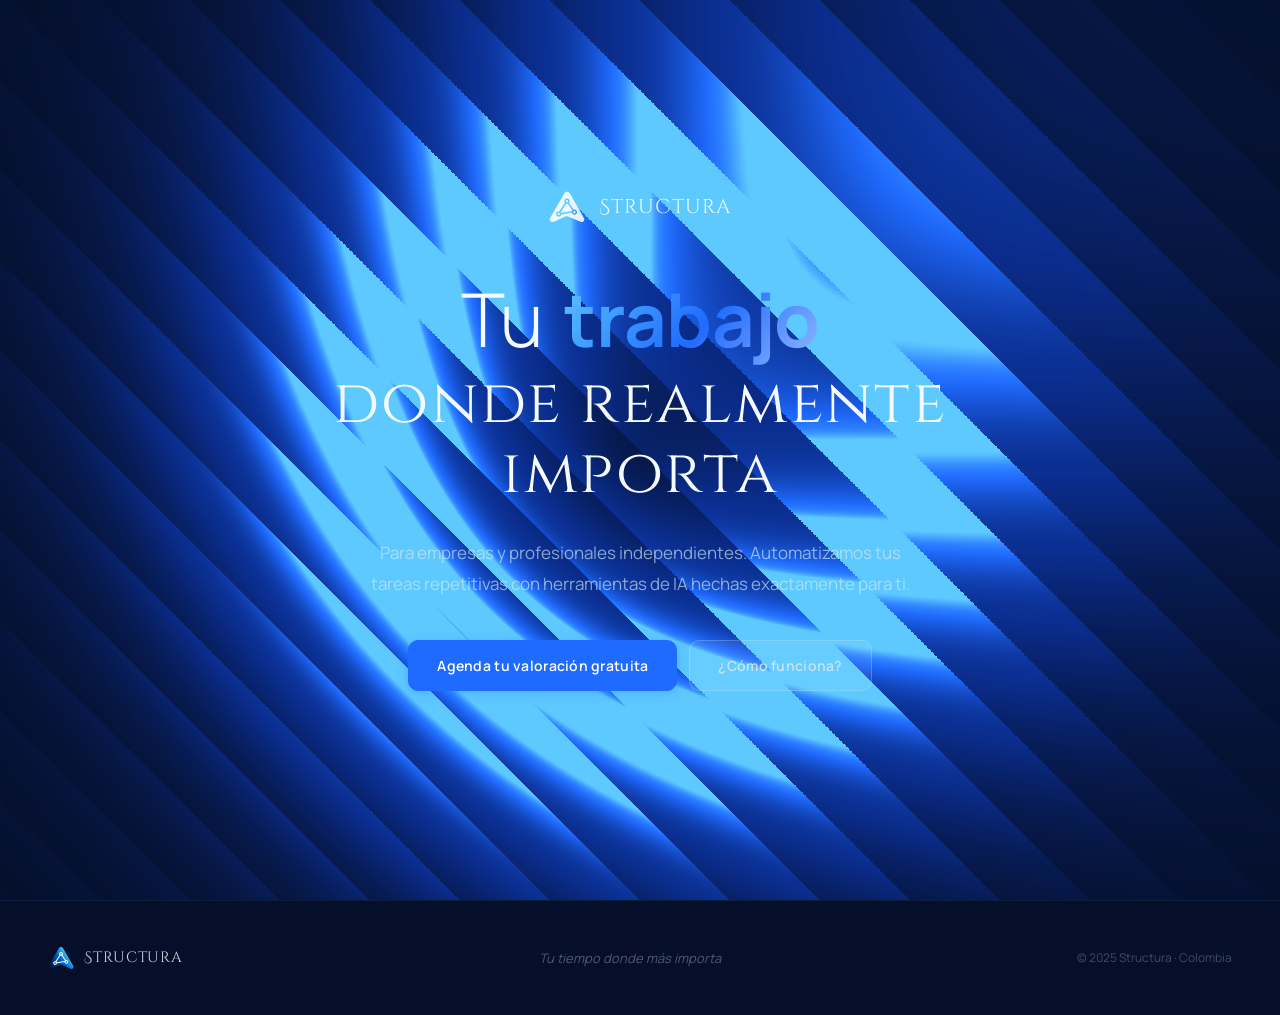
==== index.html @ cc6a75de "Fix Cinzel h1 layout — hybrid typography for hero Cycling words (Tu/tiempo) stay in Manrope 300/700 " ====
<!DOCTYPE html>
<html lang="es">
<head>
  <meta charset="UTF-8" />
  <meta name="viewport" content="width=device-width, initial-scale=1.0" />
  <title>Structura — Tu tiempo donde más importa</title>
  <meta name="description" content="Automatizamos las tareas repetitivas de tu empresa o trabajo profesional. Sin conocimientos técnicos." />

  <style>
    .skip-link { position:absolute; left:-9999px; top:4px; z-index:9999; padding:8px 16px; background:#1F6BFF; color:#fff; font-size:13px; border-radius:4px; text-decoration:none; }
    .skip-link:focus { left:4px; }
  </style>

  <!-- Calendly -->
  <link href="https://assets.calendly.com/assets/external/widget.css" rel="stylesheet"/>

  <!-- Fonts: Cinzel Decorative + Cinzel (display) + Manrope (body) -->
  <link rel="preconnect" href="https://fonts.googleapis.com"/>
  <link rel="preconnect" href="https://fonts.gstatic.com" crossorigin/>
  <link href="https://fonts.googleapis.com/css2?family=Cinzel+Decorative:wght@400;700&family=Cinzel:wght@400;500;600&family=Manrope:wght@300;400;500;600;700&display=swap" rel="stylesheet"/>

  <style>
    /* ─────────────────────────────────────────────
       DESIGN TOKENS — Light
    ───────────────────────────────────────────── */
    :root {
      --white:      #F5FAFF;
      --ice:        #CFE9F7;
      --neon:       #5EC9FF;
      --electric:   #1F6BFF;
      --deep:       #0A2C8C;
      --night:      #050F2A;

      --bg:         #F5FAFF;
      --surface:    #ffffff;
      --border:     rgba(10,44,140,0.08);
      --border-md:  rgba(10,44,140,0.12);
      --txt:        #050F2A;
      --txt-2:      rgba(5,15,42,0.6);
      --txt-3:      rgba(5,15,42,0.42);

      --disp:     'Cinzel', Georgia, serif;
      --disp-orn: 'Cinzel Decorative', Georgia, serif;
      --body:       'Manrope', system-ui, sans-serif;

      --shadow-xs:  0 1px 3px rgba(10,44,140,0.05), 0 1px 2px rgba(10,44,140,0.04);
      --shadow-sm:  0 2px 8px rgba(10,44,140,0.07), 0 1px 3px rgba(10,44,140,0.05);
      --shadow-md:  0 4px 20px rgba(10,44,140,0.09), 0 2px 6px rgba(10,44,140,0.06);
      --shadow-lg:  0 8px 40px rgba(10,44,140,0.12), 0 4px 12px rgba(10,44,140,0.07);

      --ease-out:   cubic-bezier(0.22, 0.61, 0.36, 1);
      --ease-spring:cubic-bezier(0.34, 1.56, 0.64, 1);
    }

    *, *::before, *::after { box-sizing:border-box; margin:0; padding:0; }
    html { scroll-behavior:smooth; }

    body {
      font-family: var(--body);
      font-size: 16px;
      font-weight: 400;
      line-height: 1.7;
      color: var(--txt);
      background: var(--bg);
      -webkit-font-smoothing: antialiased;
      overflow-x: hidden;
    }

    /* ─────────────────────────────────────────────
       NAV
    ───────────────────────────────────────────── */
    nav {
      position:sticky; top:0; z-index:100;
      background: rgba(245,250,255,0.88);
      backdrop-filter:blur(20px);
      -webkit-backdrop-filter:blur(20px);
      border-bottom:1px solid var(--border);
      transition: box-shadow 280ms var(--ease-out);
    }
    nav.scrolled {
      box-shadow: 0 1px 24px rgba(10,44,140,0.1);
    }
    .nav-inner {
      max-width:1200px; margin:0 auto; padding:0 48px;
      height:68px; display:flex; align-items:center; justify-content:space-between;
    }
    .nav-brand { display:flex; align-items:center; gap:11px; text-decoration:none; }
    .nav-brand svg { width:38px; height:38px; flex-shrink:0; }
    .nav-wordmark {
      font-family:var(--disp-orn); font-size:16px;
      color:var(--night); letter-spacing:0.06em;
    }
    .nav-cta {
      position:relative; overflow:hidden;
      padding:9px 22px;
      background:var(--electric);
      color:#fff;
      font-family:var(--body); font-size:13px; font-weight:600; letter-spacing:0.02em;
      text-decoration:none; border-radius:8px;
      box-shadow: 0 2px 12px rgba(31,107,255,0.28);
      transition:background 180ms ease, transform 140ms ease, box-shadow 200ms ease;
      cursor:pointer; border:none;
    }
    .nav-cta::after {
      content:'';
      position:absolute; inset:0;
      background:linear-gradient(105deg, transparent 40%, rgba(255,255,255,0.22) 50%, transparent 60%);
      transform:translateX(-100%);
      transition:transform 480ms ease;
    }
    .nav-cta:hover::after { transform:translateX(120%); }
    .nav-cta:hover  { background:#1557e0; transform:translateY(-1px); box-shadow:0 4px 20px rgba(31,107,255,0.38); }
    .nav-cta:active { transform:scale(0.97); }
    .nav-cta:focus-visible { outline:2px solid var(--electric); outline-offset:3px; }

    /* ─────────────────────────────────────────────
       HERO
    ───────────────────────────────────────────── */
    .hero {
      position:relative; overflow:hidden;
      min-height:100dvh;
      display:flex; align-items:center;
      padding:60px 48px 80px;
      background:var(--bg);
      z-index:0;
    }

    /* dot grid */
    .hero-dots {
      position:absolute; inset:0;
      background-image: radial-gradient(rgba(10,44,140,0.13) 1px, transparent 1px);
      background-size:40px 40px;
      mask-image:radial-gradient(ellipse 90% 80% at 50% 0%, #000 40%, transparent 100%);
      pointer-events:none;
    }

    /* soft blue glow orbs */
    .hero-orb-1 {
      position:absolute; top:-20%; left:38%; transform:translateX(-50%);
      width:900px; height:700px;
      background:radial-gradient(ellipse, rgba(94,201,255,0.18) 0%, rgba(31,107,255,0.06) 40%, transparent 70%);
      pointer-events:none;
    }
    .hero-orb-2 {
      position:absolute; top:20%; right:-10%;
      width:600px; height:600px;
      background:radial-gradient(ellipse, rgba(207,233,247,0.6) 0%, transparent 65%);
      pointer-events:none;
    }

    .hero-inner {
      position:relative; z-index:2;
      max-width:860px; margin:0 auto; width:100%;
      display:flex; flex-direction:column; align-items:center; text-align:center;
      gap: 0;
    }
    .hero-text { max-width:700px; text-align:center; }

    /* badge */
    .hero-badge {
      display:inline-flex; align-items:center; gap:9px;
      padding:6px 16px 6px 8px;
      background:rgba(31,107,255,0.06);
      border:1px solid rgba(31,107,255,0.18);
      border-radius:100px;
      font-size:10px; font-weight:700; letter-spacing:.16em; text-transform:uppercase;
      color:var(--electric); margin-bottom:28px;
      animation:fadeUp .45s .05s var(--ease-out) both;
    }
    .badge-dot {
      width:7px; height:7px; border-radius:50%;
      background:var(--electric);
      box-shadow:0 0 0 0 rgba(31,107,255,0.4);
      animation:pulse 2.4s ease-in-out infinite;
    }
    @keyframes pulse {
      0%   { box-shadow:0 0 0 0 rgba(31,107,255,0.45); }
      70%  { box-shadow:0 0 0 8px rgba(31,107,255,0); }
      100% { box-shadow:0 0 0 0 rgba(31,107,255,0); }
    }

    .hero h1 {
      font-family:var(--body);
      font-size:clamp(44px, 5.8vw, 80px);
      font-weight:300; line-height:1.1; letter-spacing:-0.01em;
      color:var(--night); margin-bottom:28px; text-wrap:balance;
      animation:fadeUp .55s .12s var(--ease-out) both;
    }
    .hero h1 em {
      font-style:normal;
      background:linear-gradient(130deg, var(--electric) 0%, var(--deep) 55%, var(--neon) 100%);
      -webkit-background-clip:text; -webkit-text-fill-color:transparent; background-clip:text;
    }

    .hero-sub {
      font-size:clamp(15px, 1.5vw, 17px); font-weight:400;
      color:var(--txt-2); max-width:540px; line-height:1.85; margin:0 auto 40px;
      animation:fadeUp .55s .22s var(--ease-out) both;
    }
    .hero-actions {
      display:flex; gap:12px; flex-wrap:wrap; justify-content:center;
      animation:fadeUp .55s .32s var(--ease-out) both;
    }


    /* hero visual */
    .hero-visual {
      display:flex; align-items:center; justify-content:center; position:relative;
      animation:fadeIn .8s .2s var(--ease-out) both;
    }
    .hero-logo-wrap { position:relative; width:340px; height:340px; }
    .hero-logo-halo {
      position:absolute; inset:-30px;
      background:radial-gradient(ellipse at center, rgba(94,201,255,0.18) 0%, rgba(31,107,255,0.06) 40%, transparent 68%);
      border-radius:50%;
      animation:haloBreath 5s ease-in-out infinite;
    }
    @keyframes haloBreath {
      0%,100% { transform:scale(1); opacity:1; }
      50%     { transform:scale(1.06); opacity:.75; }
    }
    .hero-logo-large {
      width:100%; height:100%;
      filter:drop-shadow(0 8px 32px rgba(31,107,255,0.18));
      will-change:transform;
    }

    /* floating stat cards */
    .hero-stat {
      position:absolute;
      background:var(--surface);
      border:1px solid var(--border-md);
      border-radius:14px; padding:14px 20px; white-space:nowrap;
      box-shadow:var(--shadow-md);
    }
    .hero-stat-1 { top:6%;  left:-32px;  animation:floatA 4.2s ease-in-out infinite; }
    .hero-stat-2 { bottom:10%; right:-20px; animation:floatB 5.1s ease-in-out infinite; }
    .stat-label {
      font-size:10px; font-weight:700; color:var(--electric);
      letter-spacing:.1em; text-transform:uppercase; margin-bottom:2px;
    }
    .stat-val { font-family:var(--disp); font-size:24px; color:var(--night); }

    @keyframes floatA { 0%,100%{transform:translateY(0)} 50%{transform:translateY(-10px)} }
    @keyframes floatB { 0%,100%{transform:translateY(0)} 50%{transform:translateY(8px)} }

    /* ── GLOBAL KEYFRAMES ── */
    @keyframes fadeUp  { from{opacity:0;transform:translateY(24px)} to{opacity:1;transform:translateY(0)} }
    @keyframes fadeIn  { from{opacity:0} to{opacity:1} }

    /* ─────────────────────────────────────────────
       SCROLL REVEAL — driven by IntersectionObserver
    ───────────────────────────────────────────── */
    .reveal {
      opacity:0; transform:translateY(36px);
      transition:opacity 640ms var(--ease-out), transform 640ms var(--ease-out);
    }
    .reveal.visible {
      opacity:1; transform:translateY(0);
    }

    /* stagger helpers */
    .reveal[data-delay="1"] { transition-delay:100ms; }
    .reveal[data-delay="2"] { transition-delay:200ms; }
    .reveal[data-delay="3"] { transition-delay:300ms; }
    .reveal[data-delay="4"] { transition-delay:400ms; }

    /* ─────────────────────────────────────────────
       BUTTONS
    ───────────────────────────────────────────── */
    .btn {
      display:inline-block;
      position:relative; overflow:hidden;
      font-family:var(--body); font-size:14px; font-weight:600; letter-spacing:.02em;
      text-decoration:none; border-radius:10px; padding:13px 28px;
      border:1.5px solid transparent;
      transition:all 180ms ease; cursor:pointer;
    }
    /* shimmer sweep */
    .btn::after {
      content:'';
      position:absolute; inset:0;
      background:linear-gradient(105deg, transparent 40%, rgba(255,255,255,0.25) 50%, transparent 60%);
      transform:translateX(-100%);
      transition:transform 480ms ease;
    }
    .btn:hover::after { transform:translateX(120%); }

    .btn-electric {
      background:var(--electric); color:#fff; border-color:var(--electric);
      box-shadow: 0 2px 12px rgba(31,107,255,0.28);
    }
    .btn-electric:hover  { background:#1557e0; border-color:#1557e0; transform:translateY(-2px); box-shadow:0 6px 24px rgba(31,107,255,0.38); }
    .btn-electric:active { transform:scale(0.97); }

    .btn-ghost {
      background:transparent; color:var(--electric);
      border-color:rgba(31,107,255,0.24);
    }
    .btn-ghost::after { background:linear-gradient(105deg, transparent 40%, rgba(31,107,255,0.06) 50%, transparent 60%); }
    .btn-ghost:hover  { background:rgba(31,107,255,0.05); border-color:rgba(31,107,255,0.4); transform:translateY(-2px); }
    .btn-ghost:active { transform:scale(0.97); }

    .btn-white {
      background:#fff; color:var(--deep); border-color:rgba(255,255,255,0.8); font-weight:700;
      box-shadow:0 4px 20px rgba(5,15,42,0.22);
    }
    .btn-white::after { background:linear-gradient(105deg, transparent 40%, rgba(255,255,255,0.45) 50%, transparent 60%); }
    .btn-white:hover  { transform:translateY(-2px); box-shadow:0 8px 32px rgba(5,15,42,0.28); }
    .btn-white:active { transform:scale(0.97); }

    .btn:focus-visible { outline:2px solid var(--electric); outline-offset:3px; }

    /* ─────────────────────────────────────────────
       SECTION SHELL
    ───────────────────────────────────────────── */
    .section { padding:100px 48px; background: var(--night); }
    .wrap { max-width:1200px; margin:0 auto; }

    .label {
      display:inline-flex; align-items:center; gap:8px;
      font-size:10px; font-weight:700; letter-spacing:.2em; text-transform:uppercase;
      color:var(--neon); margin-bottom:16px;
    }
    .label::before {
      content:''; display:block; width:20px; height:1.5px;
      background:var(--neon); border-radius:1px; flex-shrink:0;
    }
    .title {
      font-family:var(--disp);
      font-size:clamp(30px,3.8vw,50px); font-weight:400; line-height:1.08;
      letter-spacing:-0.01em; color:#F5FAFF; margin-bottom:16px; text-wrap:balance;
    }
    .title em {
      font-style:normal;
      background:linear-gradient(130deg, var(--neon) 0%, var(--electric) 55%, #96BAFF 100%);
      -webkit-background-clip:text; -webkit-text-fill-color:transparent; background-clip:text;
    }
    .sub {
      font-size:clamp(14px,1.5vw,16px); font-weight:400;
      color:rgba(207,233,247,0.6); max-width:440px; line-height:1.85;
    }


    /* ─────────────────────────────────────────────
       BENEFITS
    ───────────────────────────────────────────── */
    .benefits-head { margin-bottom:56px; }
    .benefits-grid { display:grid; grid-template-columns:repeat(3,1fr); gap:2px; }
    .benefit-card {
      padding: 40px 36px 44px;
      background: rgba(10,22,56,0.0);
      border-right: 1px solid rgba(94,201,255,0.07);
      position: relative;
      transition: background 260ms ease;
    }
    .benefit-card:last-child { border-right: none; }
    .benefit-card:hover { background: rgba(31,107,255,0.04); }
    .bicon-wrap {
      width:44px; height:44px;
      background:rgba(31,107,255,0.14);
      border:1px solid rgba(94,201,255,0.2);
      border-radius:10px;
      display:flex; align-items:center; justify-content:center;
      margin-bottom:20px;
      transition:background 220ms ease, border-color 220ms ease, transform 220ms var(--ease-spring);
    }
    .benefit-card:hover .bicon-wrap {
      background:rgba(31,107,255,0.26);
      border-color:rgba(94,201,255,0.42);
      transform:scale(1.1) rotate(-4deg);
    }
    .bicon { width:20px; height:20px; color:var(--neon); }
    .benefit-card h3 {
      font-family:var(--disp); font-size:20px; font-weight:400;
      color:#F5FAFF; margin-bottom:10px; letter-spacing:-0.005em;
    }
    .benefit-card p {
      font-size:14px; font-weight:400; color:rgba(207,233,247,0.55); line-height:1.85;
    }
    .panel-stat-row {
      display:flex; align-items:center; gap:10px; margin-top:22px;
      padding:10px 14px; border-radius:10px;
      background:rgba(10,44,140,0.25); border:1px solid rgba(94,201,255,0.08);
    }
    .panel-stat-num { font-family:var(--disp); font-size:20px; color:var(--neon); line-height:1; }
    .panel-stat-lbl { font-size:11px; color:rgba(207,233,247,0.42); line-height:1.4; }
    .panel-tag {
      display:inline-flex; align-items:center; gap:6px; margin-top:22px;
      padding:5px 12px; border-radius:100px;
      font-size:11px; font-weight:600; letter-spacing:0.06em;
      background:rgba(31,107,255,0.14); border:1px solid rgba(94,201,255,0.18); color:var(--neon);
    }
    .panel-tag-dot { width:6px; height:6px; border-radius:50%; background:var(--neon); }

    /* ─────────────────────────────────────────────
       PROCESS
    ───────────────────────────────────────────── */
    .process-section {
      background: linear-gradient(180deg, var(--night) 0%, #030B1F 100%);
    }
    .process-head { margin-bottom:64px; }

    .steps { display:grid; grid-template-columns:repeat(3,1fr); gap:2px; position:relative; }

    /* connecting line through step numbers */
    .steps::before {
      content:''; position:absolute;
      top:53px; left:calc(16.66% + 18px); right:calc(16.66% + 18px);
      height:1px; background:linear-gradient(90deg, var(--electric), var(--neon), var(--electric));
      opacity:.25; pointer-events:none;
      transform:scaleX(0); transform-origin:left;
      transition:transform 900ms var(--ease-out);
    }
    .steps.visible::before { transform:scaleX(1); }

    .step {
      padding: 40px 36px 44px;
      background: rgba(10,22,56,0.0);
      border-right: 1px solid rgba(94,201,255,0.07);
      position: relative; overflow: hidden;
      transition: background 260ms ease;
    }
    .step:last-child { border-right: none; }
    .step:hover { background: rgba(31,107,255,0.04); }

    .step-num-bg {
      font-family:var(--disp); font-size:100px; font-weight:400; line-height:1;
      color:var(--neon); opacity:.04;
      position:absolute; top:-8px; right:16px;
      pointer-events:none; user-select:none;
    }

    .snum {
      display:inline-flex; align-items:center; justify-content:center;
      width:36px; height:36px; border-radius:50%;
      background:linear-gradient(135deg, var(--electric) 0%, var(--deep) 100%);
      color:#fff; font-size:13px; font-weight:700;
      margin-bottom:22px;
      box-shadow:0 4px 16px rgba(31,107,255,0.4), 0 0 0 4px rgba(31,107,255,0.1);
      transition:transform 220ms var(--ease-spring), box-shadow 220ms ease;
    }
    .step:hover .snum {
      transform:scale(1.15);
      box-shadow:0 6px 24px rgba(31,107,255,0.56), 0 0 0 6px rgba(31,107,255,0.12);
    }
    .step h3 {
      font-family:var(--disp); font-size:21px; font-weight:400;
      color:#F5FAFF; margin-bottom:10px; letter-spacing:-0.008em; text-wrap:balance;
    }
    .step p {
      font-size:14px; font-weight:400; color:rgba(207,233,247,0.6); line-height:1.85;
    }

    /* ─────────────────────────────────────────────
       CTA BAND — keeps dark for contrast
    ───────────────────────────────────────────── */
    .cta-band {
      position:relative; overflow:hidden; isolation:isolate;
      padding:120px 48px;
      background:linear-gradient(150deg, var(--night) 0%, #091E68 45%, #04123B 100%);
    }
    /* subtle grid */
    .cta-band::after {
      content:''; position:absolute; inset:0;
      background-image:
        linear-gradient(to right, rgba(94,201,255,0.04) 1px, transparent 1px),
        linear-gradient(to bottom, rgba(94,201,255,0.04) 1px, transparent 1px);
      background-size:64px 64px; pointer-events:none;
    }
    .cta-glow {
      position:absolute; top:-30%; left:50%; transform:translateX(-50%);
      width:1000px; height:800px;
      background:radial-gradient(ellipse, rgba(31,107,255,0.3) 0%, rgba(94,201,255,0.08) 30%, transparent 65%);
      pointer-events:none; z-index:1;
      animation:glowPulse 6s ease-in-out infinite;
    }
    @keyframes glowPulse {
      0%,100% { transform:translateX(-50%) scale(1); opacity:1; }
      50%     { transform:translateX(-50%) scale(1.08); opacity:.78; }
    }
    .cta-inner {
      position:relative; z-index:2;
      max-width:600px; margin:0 auto; text-align:center;
    }
    .cta-kicker {
      display:inline-flex; align-items:center; gap:8px;
      font-size:10px; font-weight:700; letter-spacing:.18em; text-transform:uppercase;
      color:var(--neon); margin-bottom:24px;
    }
    .cta-kicker::before {
      content:''; display:block; width:20px; height:1.5px;
      background:var(--neon); border-radius:1px;
    }
    .cta-band h2 {
      font-family:var(--disp);
      font-size:clamp(32px,4.5vw,58px); font-weight:400; line-height:1.06;
      letter-spacing:-0.01em; color:#F5FAFF; margin-bottom:20px; text-wrap:balance;
    }
    .cta-band p {
      font-size:clamp(14px,1.5vw,16px); font-weight:400;
      color:rgba(207,233,247,.58); max-width:420px; margin:0 auto 48px; line-height:1.85;
    }

    /* ─────────────────────────────────────────────
       FOOTER
    ───────────────────────────────────────────── */
    footer {
      border-top:1px solid rgba(94,201,255,0.08);
      padding:44px 48px;
      background: var(--night);
    }
    .foot-inner {
      max-width:1200px; margin:0 auto;
      display:flex; align-items:center; justify-content:space-between;
      gap:20px; flex-wrap:wrap;
    }
    .foot-brand { display:flex; align-items:center; gap:10px; text-decoration:none; }
    .foot-brand svg { width:26px; height:26px; }
    .foot-brand span { font-family:var(--disp-orn); font-size:15px; color:rgba(245,250,255,0.85); letter-spacing:0.06em; }
    .foot-tag  { font-size:13px; font-weight:400; color:rgba(207,233,247,0.35); font-style:italic; }
    .foot-copy { font-size:12px; color:rgba(207,233,247,0.28); }

    /* ── DIVIDER ── */
    .divider { border:none; border-top:1px solid rgba(94,201,255,0.07); max-width:100%; margin:0; }

    /* ─────────────────────────────────────────────
       NAV — transparent over dark hero → solid on scroll
    ───────────────────────────────────────────── */
    nav {
      background: transparent !important;
      border-bottom-color: transparent !important;
      box-shadow: none !important;
    }
    nav.nav-solid {
      background: rgba(245,250,255,0.92) !important;
      border-bottom-color: rgba(10,44,140,0.08) !important;
      box-shadow: 0 1px 24px rgba(10,44,140,0.1) !important;
    }
    .nav-wordmark { color: #F5FAFF !important; transition: color 350ms ease; }
    nav.nav-solid .nav-wordmark { color: var(--night) !important; }

    /* ─────────────────────────────────────────────
       HERO — dark with WebGL canvas
    ───────────────────────────────────────────── */
    .hero { background: var(--night) !important; }

    #hero-canvas {
      position:absolute; inset:0;
      width:100%; height:100%;
      z-index:0; display:block;
    }

    /* hero text / badge adapted for dark bg */
    .hero h1 {
      color: #F5FAFF !important;
      font-family: var(--body) !important;
      font-weight: 300 !important;
      display: flex !important;
      flex-direction: column !important;
      align-items: center !important;
      gap: 0 !important;
      line-height: 1.15 !important;
    }
    /* static tagline gets Cinzel for the Roman architectural feel */
    .h1-static {
      font-family: var(--disp) !important;
      font-weight: 400 !important;
      font-size: 0.82em;
      letter-spacing: 0.04em;
    }
    /* "Tu [word]" row — same line */
    .h1-row {
      display: flex;
      align-items: baseline;
      justify-content: center;
      gap: 0.3em;
    }
    .h1-static { display: block; }

    /* hero logo badge (replaces pill badge) */
    .hero-logo-badge {
      display: inline-flex; align-items: center; gap: 14px;
      margin-bottom: 44px;
      animation: fadeUp .45s .05s var(--ease-out) both;
    }
    .hero-logo-name {
      font-family: var(--disp-orn);
      font-size: 20px;
      color: rgba(255,255,255,0.9);
      letter-spacing: 0.06em;
    }

    .hero-sub     { color: rgba(207,233,247,0.65) !important; }
    .hero-badge   { background:rgba(94,201,255,0.07) !important; border-color:rgba(94,201,255,0.22) !important; color:var(--neon) !important; }
    .badge-dot    { background:var(--neon) !important; }
    .hero-stat    { background:rgba(5,15,42,0.78) !important; backdrop-filter:blur(16px); -webkit-backdrop-filter:blur(16px); border-color:rgba(94,201,255,0.2) !important; box-shadow:none !important; }
    .stat-label   { color:var(--neon) !important; }
    .stat-val     { color:#F5FAFF !important; }
    .hero .btn-ghost { background:rgba(255,255,255,0.06) !important; color:rgba(207,233,247,.9) !important; border-color:rgba(207,233,247,.25) !important; }
    .hero .btn-ghost:hover { background:rgba(255,255,255,0.1) !important; color:#F5FAFF !important; border-color:rgba(207,233,247,.45) !important; }

    /* ─────────────────────────────────────────────
       WORD CYCLING
    ───────────────────────────────────────────── */
    .h1-word-wrap {
      display: inline-block;
      overflow: hidden;
      height: 1.35em;
      line-height: 1.35;
      vertical-align: bottom;
    }
    #cycling-prefix {
      display: block;
      font-family: var(--body);
      font-style: normal;
      font-weight: 300;
      line-height: 1.35;
      color: #F5FAFF !important;
      background: none !important;
      -webkit-text-fill-color: #F5FAFF !important;
      white-space: nowrap;
    }
    #cycling-word {
      display: block;
      font-family: var(--body);
      font-style: normal;
      font-weight: 700;
      line-height: 1.35;
      background: linear-gradient(130deg, var(--neon) 0%, var(--electric) 55%, #96BAFF 100%);
      -webkit-background-clip: text; -webkit-text-fill-color: transparent; background-clip: text;
      white-space: nowrap;
    }
    @keyframes wordEnter {
      from { opacity:0; transform:translateY(110%); }
      to   { opacity:1; transform:translateY(0); }
    }
    @keyframes wordExit {
      from { opacity:1; transform:translateY(0); }
      to   { opacity:0; transform:translateY(-110%); }
    }
    .word-entering { animation:wordEnter 0.48s cubic-bezier(0.22,0.61,0.36,1) forwards; }
    .word-exiting  { animation:wordExit  0.28s ease-in forwards; }


    /* ─────────────────────────────────────────────
       CONTAINER SCROLL ANIMATION
       Mirrors framer-motion ContainerScroll exactly:
       rotateX 20→0, scale 1.05→1, title translateY 0→-100px
    ───────────────────────────────────────────── */
    .cs-section {
      height: 80rem;
      display: flex; align-items: center; justify-content: center;
      padding: 1rem;
      background: var(--night);
      position: relative;
    }
    .cs-inner {
      width: 100%; max-width: 1100px; margin: 0 auto;
      perspective: 1000px;
      position: relative;
    }

    /* ── HERO CS-SECTION ── */
    .cs-hero {
      height: 100dvh; min-height: 700px;
      position: relative; overflow: hidden;
    }
    .cs-hero .cs-inner { position: relative; z-index: 1; }
    .cs-panel-hero {
      text-align: center; padding: 36px 60px 52px;
      display: flex; flex-direction: column; align-items: center;
    }
    .cs-panel-hero .hero-logo-badge {
      margin-bottom: 28px;
      justify-content: center;
    }
    .cs-panel-hero h1 {
      font-family: var(--body);
      font-size: clamp(32px, 4.5vw, 64px);
      font-weight: 300; line-height: 1.15; color: #F5FAFF;
      display: flex; flex-direction: column; align-items: center;
      margin-bottom: 20px;
    }
    .cs-panel-hero .hero-sub {
      color: rgba(207,233,247,0.6);
      font-size: clamp(13px, 1.4vw, 16px);
      max-width: 480px; margin: 0 auto 36px; line-height: 1.85;
    }
    .cs-panel-hero .hero-actions {
      display: flex; gap: 12px; flex-wrap: wrap; justify-content: center;
    }
    .cs-title {
      max-width: 900px; margin: 0 auto 0;
      text-align: center;
      will-change: transform;
    }
    .cs-title .label { justify-content: center; }
    .cs-title h2 {
      font-family: var(--disp);
      font-size: clamp(28px, 3.6vw, 52px);
      font-weight: 400; line-height: 1.08; letter-spacing: -0.01em;
      color: #F5FAFF; text-wrap: balance;
    }
    .cs-title h2 em {
      font-style: normal;
      background: linear-gradient(130deg, var(--neon) 0%, var(--electric) 55%, #96BAFF 100%);
      -webkit-background-clip: text; -webkit-text-fill-color: transparent; background-clip: text;
    }
    .cs-title p {
      font-size: clamp(14px, 1.4vw, 16px);
      color: rgba(207,233,247,0.55); margin-top: 16px; line-height: 1.8;
    }

    /* Card header — title/subtitle lives inside the card now */
    .cs-card-header {
      padding: 28px 36px 24px;
      border-bottom: 1px solid rgba(94,201,255,0.08);
    }
    .cs-card-header .label { justify-content: flex-start; }
    .cs-card-header h2 {
      font-family: var(--disp);
      font-size: clamp(20px, 2.2vw, 30px);
      font-weight: 400; line-height: 1.1; letter-spacing: -0.01em;
      color: #F5FAFF; margin: 10px 0 8px; text-wrap: balance;
    }
    .cs-card-header h2 em {
      font-style: normal;
      background: linear-gradient(130deg, var(--neon) 0%, var(--electric) 55%, #96BAFF 100%);
      -webkit-background-clip: text; -webkit-text-fill-color: transparent; background-clip: text;
    }
    .cs-card-header p {
      font-size: 13px; color: rgba(207,233,247,0.5); line-height: 1.7; margin: 0;
    }

    /* The card */
    .cs-card {
      max-width: 1000px; margin: 0 auto;
      border-radius: 24px;
      border: 4px solid rgba(94,201,255,0.18);
      background: #0d1b3e;
      overflow: hidden;
      transform-origin: top center;
      will-change: transform;
      transform: rotateX(20deg) scale(1.05);
      box-shadow:
        0 0 0 1px rgba(94,201,255,0.06),
        0 9px 20px rgba(0,0,0,0.5),
        0 37px 37px rgba(0,0,0,0.42),
        0 84px 50px rgba(0,0,0,0.26),
        0 149px 60px rgba(0,0,0,0.1);
    }
    /* card topbar */
    .cs-topbar {
      display: flex; align-items: center; gap: 8px;
      padding: 14px 20px;
      border-bottom: 1px solid rgba(94,201,255,0.1);
      background: rgba(5,15,42,0.65);
    }
    .cs-dot { width: 10px; height: 10px; border-radius: 50%; flex-shrink: 0; }
    .cs-bar-title {
      font-family: var(--body); font-size: 11px; font-weight: 600;
      color: rgba(207,233,247,0.45); margin-left: 8px;
      letter-spacing: 0.1em; text-transform: uppercase;
    }
    /* panel body — used for benefits/process panels (not dashboard) */
    .cs-panel-body { padding: 36px 40px 44px; }
    /* card body content */
    .cs-body { display: grid; grid-template-columns: 200px 1fr; min-height: 400px; }
    .cs-sidebar {
      padding: 20px 14px;
      border-right: 1px solid rgba(94,201,255,0.07);
      display: flex; flex-direction: column; gap: 4px;
    }
    .cs-nav {
      padding: 8px 12px; border-radius: 8px;
      font-size: 12px; font-weight: 500; color: rgba(207,233,247,0.4);
      display: flex; align-items: center; gap: 8px;
    }
    .cs-nav.active { background: rgba(31,107,255,0.18); color: var(--neon); }
    .cs-nav-icon { width: 13px; height: 13px; border-radius: 3px; background: currentColor; opacity: 0.7; flex-shrink: 0; }
    .cs-content { padding: 22px; display: flex; flex-direction: column; gap: 16px; }
    .cs-stats { display: grid; grid-template-columns: repeat(3,1fr); gap: 10px; }
    .cs-stat {
      padding: 12px 14px; border-radius: 10px;
      background: rgba(10,44,140,0.22); border: 1px solid rgba(94,201,255,0.1);
    }
    .cs-stat-val { font-family: var(--disp); font-size: 22px; color: var(--neon); }
    .cs-stat-lbl { font-size: 10px; color: rgba(207,233,247,0.4); margin-top: 2px; }
    .cs-lbl {
      font-size: 10px; font-weight: 700; letter-spacing: 0.14em;
      text-transform: uppercase; color: rgba(94,201,255,0.5); margin-bottom: 6px;
    }
    .cs-flow { display: flex; align-items: center; gap: 8px; flex-wrap: wrap; }
    .cs-node {
      padding: 7px 13px; border-radius: 9px;
      font-size: 11px; font-weight: 600; color: rgba(245,250,255,0.85);
      border: 1px solid rgba(94,201,255,0.18); background: rgba(10,44,140,0.35);
    }
    .cs-node.accent { background: rgba(31,107,255,0.28); border-color: rgba(94,201,255,0.38); color: var(--neon); }
    .cs-arrow { color: rgba(94,201,255,0.3); font-size: 13px; }
    .cs-tasks { display: flex; flex-direction: column; gap: 8px; }
    .cs-task {
      display: flex; align-items: center; gap: 10px; padding: 9px 13px;
      border-radius: 9px; background: rgba(5,15,42,0.5);
      border: 1px solid rgba(94,201,255,0.07);
    }
    .cs-task-dot { width: 7px; height: 7px; border-radius: 50%; flex-shrink: 0; }
    .cs-task-text { font-size: 12px; color: rgba(207,233,247,0.65); flex: 1; }
    .cs-badge {
      font-size: 10px; font-weight: 700; padding: 2px 8px;
      border-radius: 100px; letter-spacing: 0.04em;
    }

    /* ── HERO CS-SECTION ── */
    .cs-hero {
      height: 100dvh; min-height: 700px;
      position: relative; overflow: hidden;
    }
    .cs-hero .cs-inner { position: relative; z-index: 1; }

    /* hero content inside card */
    .cs-panel-hero {
      text-align: center; padding: 48px 60px 56px;
      display: flex; flex-direction: column; align-items: center;
    }
    .cs-panel-hero h1 {
      font-family: var(--body);
      font-size: clamp(36px, 5vw, 72px);
      font-weight: 300; line-height: 1.15; color: #F5FAFF;
      display: flex; flex-direction: column; align-items: center;
      margin-bottom: 24px;
    }
    .cs-panel-hero .hero-sub {
      color: rgba(207,233,247,0.65);
      font-size: clamp(14px, 1.5vw, 17px);
      max-width: 520px; margin: 0 auto 40px; line-height: 1.85;
    }
    .cs-panel-hero .hero-actions {
      display: flex; gap: 12px; flex-wrap: wrap; justify-content: center;
    }

    /* CTA inside card */
    .cs-panel-cta {
      text-align: center; padding: 64px 60px 72px;
      display: flex; flex-direction: column; align-items: center;
    }
    .cs-panel-cta h2 {
      font-family: var(--disp);
      font-size: clamp(28px, 3.5vw, 52px);
      font-weight: 400; line-height: 1.08; letter-spacing: -0.01em;
      color: #F5FAFF; margin-bottom: 16px; text-wrap: balance;
    }
    .cs-panel-cta p {
      font-size: clamp(14px, 1.5vw, 16px);
      color: rgba(207,233,247,0.58);
      max-width: 420px; margin: 0 auto 40px; line-height: 1.85;
    }

    /* kicker/label inside cs-title for CTA */
    .cs-title .cta-kicker {
      display: inline-flex; align-items: center; gap: 8px;
      font-size: 10px; font-weight: 700; letter-spacing: .18em;
      text-transform: uppercase; color: var(--neon);
    }
    .cs-title .cta-kicker::before {
      content: ''; display: block; width: 20px; height: 1.5px;
      background: var(--neon); border-radius: 1px;
    }

    @media (max-width: 768px) {
      .cs-section { height: 60rem; }
      .cs-hero { height: 100dvh; }
      .cs-inner { padding: 5rem 0; }
      .cs-body { grid-template-columns: 1fr; }
      .cs-sidebar { display: none; }
      .cs-stats { grid-template-columns: 1fr 1fr; }
      .cs-panel-hero { padding: 36px 24px 44px; }
      .cs-panel-cta { padding: 48px 24px 56px; }
    }

    /* ─────────────────────────────────────────────
       REDUCED MOTION
    ───────────────────────────────────────────── */
    @media (prefers-reduced-motion:reduce) {
      *, *::before, *::after { animation-duration:0ms !important; transition-duration:0ms !important; }
      .reveal { opacity:1 !important; transform:none !important; }
    }

    /* ─────────────────────────────────────────────
       RESPONSIVE
    ───────────────────────────────────────────── */
    @media (max-width:1024px) {
      .hero-inner { grid-template-columns:1fr; }
      .hero-visual { display:none; }
      .hero { min-height:100dvh; padding:60px 40px 80px; }
      .benefits-grid { grid-template-columns:1fr; }
    }
    @media (max-width:900px) {
      .steps { grid-template-columns:1fr; gap:16px; }
      .steps::before { display:none; }
      .step-num-bg { font-size:72px; right:0 !important; }
    }
    @media (max-width:640px) {
      .nav-inner, .section, .hero, .cta-band, footer { padding-left:20px; padding-right:20px; }
      .hero { padding-top:48px; }
      .section { padding-top:72px; padding-bottom:72px; }
      .cta-band { padding-top:80px; padding-bottom:80px; }
    }
  </style>
</head>
<body>

<a class="skip-link" href="#main">Saltar al contenido</a>


<!-- ── HERO ─────────────────────────────────────────── -->
<main id="main">
<section class="hero" aria-label="Structura — inicio">
  <canvas id="hero-canvas" aria-hidden="true"></canvas>
  <div class="hero-inner">
    <div class="hero-text">
      <div class="hero-logo-badge" aria-label="Structura">
        <svg xmlns="http://www.w3.org/2000/svg" viewBox="0 0 256 256" fill="none" width="36" height="36" aria-hidden="true">
          <path fill-rule="evenodd"
            d="m248.7 207.9-100-175.5c-5.28-9.25-13.09-12.81-20.74-12.81h-.05c-10.17 0-17.98 6.14-21.23 13.57l-99.27 174.6c-7.08 12.42 2.67 27.62 18.07 27.27 3.57-.09 6.59-1.09 9.82-2.65l80.98-36.3c8.92-4.04 18.74-2.33 24.62.73l82.9 36.57c13.37 6.37 31.38-5.45 26.18-22.49-.3-1.03-.72-2.03-1.27-2.98z M181.8 146.6c-2.79 0-4.8.4-7.08 1.24l-32.09-48.75c3.54-4 4.7-8.18 4.4-12.45-.77-10.04-8.68-18.58-18.92-18.58h-.14c-11.11 0-18.34 9.29-18.34 19.13 0 5 1.52 8.2 3.9 11.1l-40.81 61.33c-1.12-.15-2.28-.25-3.45-.25-10.77 0-18.48 8.64-18.48 18.77 0 10.35 8.22 18.33 18.19 18.33h.29c9.78 0 17.63-7.18 19.21-15.87l74.14-12.94c1.17 9.54 9.48 16.11 18.4 16.11h.24c10.87 0 18.79-9.08 17.37-19.96-1.12-8.54-7.87-17.21-16.83-17.21zm-53.74-68.7c6.27 0 8.09 5.62 8.09 9.14 0 5.51-4.79 7.92-7.89 7.92-5.23 0-8.52-4.15-8.52-7.82 0-4.37 2.91-9.24 8.32-9.24zm-59.03 108.6c-6.03-.35-8.31-4.92-8.31-8.04 0-5.16 4.23-8.32 8.21-8.32h.24c5.68 0 8.2 4.87 8.2 8.22 0 5.53-4.14 8.34-8.34 8.14zm95.2-29.75-77.58 13.39c-1.02-2.31-2.13-3.87-3.95-5.27l38.47-60.78c2.48.8 4.15 1 6.62 1 2.33 0 3.75-.4 5.88-1l33.06 49.25c-1.07 1.3-1.65 1.9-2.5 3.41zm16.98 16.8c-6.02 0-9.16-4.67-9.16-7.58 0-5.12 3.8-9.37 9.21-9.37 6.07 0 8.14 5.36 8.14 8.87 0 4.92-4.14 8.08-8.19 8.08z"
            fill="rgba(255,255,255,0.88)"/>
        </svg>
        <span class="hero-logo-name">Structura</span>
      </div>
      <h1>
        <span class="h1-row">
          <span class="h1-word-wrap"><em id="cycling-prefix">Tu</em></span>
          <span class="h1-word-wrap"><em id="cycling-word">tiempo</em></span>
        </span>
        <span class="h1-static">donde realmente importa</span>
      </h1>
      <p class="hero-sub">Para empresas y profesionales independientes. Automatizamos tus tareas repetitivas con herramientas de IA hechas exactamente para ti.</p>
      <div class="hero-actions">
        <a href="" class="btn btn-electric" onclick="Calendly.initPopupWidget({url:'https://calendly.com/ismaeldavidlora/30-minutos-valoracion-gratuita?hide_gdpr_banner=1&lang=es'});return false;">Agenda tu valoración gratuita</a>
        <a href="como-funciona.html" class="btn btn-ghost">¿Cómo funciona?</a>
      </div>
    </div>
  </div>
</section>

</main>

<!-- ── FOOTER ────────────────────────────────────────── -->
<footer>
  <div class="foot-inner">
    <a href="#" class="foot-brand" aria-label="Structura — inicio">
      <svg xmlns="http://www.w3.org/2000/svg" viewBox="0 0 256 256" fill="none" aria-hidden="true">
        <path d="m248.7 207.9-100-175.5c-5.28-9.25-13.09-12.81-20.74-12.81h-.05c-10.17 0-17.98 6.14-21.23 13.57l-99.27 174.6c-7.08 12.42 2.67 27.62 18.07 27.27 3.57-.09 6.59-1.09 9.82-2.65l80.98-36.3c8.92-4.04 18.74-2.33 24.62.73l82.9 36.57c13.37 6.37 31.38-5.45 26.18-22.49-.3-1.03-.72-2.03-1.27-2.98z" fill="url(#gF)"/>
        <path d="m181.8 146.6c-2.79 0-4.8.4-7.08 1.24l-32.09-48.75c3.54-4 4.7-8.18 4.4-12.45-.77-10.04-8.68-18.58-18.92-18.58h-.14c-11.11 0-18.34 9.29-18.34 19.13 0 5 1.52 8.2 3.9 11.1l-40.81 61.33c-1.12-.15-2.28-.25-3.45-.25-10.77 0-18.48 8.64-18.48 18.77 0 10.35 8.22 18.33 18.19 18.33h.29c9.78 0 17.63-7.18 19.21-15.87l74.14-12.94c1.17 9.54 9.48 16.11 18.4 16.11h.24c10.87 0 18.79-9.08 17.37-19.96-1.12-8.54-7.87-17.21-16.83-17.21zm-53.74-68.7c6.27 0 8.09 5.62 8.09 9.14 0 5.51-4.79 7.92-7.89 7.92-5.23 0-8.52-4.15-8.52-7.82 0-4.37 2.91-9.24 8.32-9.24zm-59.03 108.6c-6.03-.35-8.31-4.92-8.31-8.04 0-5.16 4.23-8.32 8.21-8.32h.24c5.68 0 8.2 4.87 8.2 8.22 0 5.53-4.14 8.34-8.34 8.14zm95.2-29.75-77.58 13.39c-1.02-2.31-2.13-3.87-3.95-5.27l38.47-60.78c2.48.8 4.15 1 6.62 1 2.33 0 3.75-.4 5.88-1l33.06 49.25c-1.07 1.3-1.65 1.9-2.5 3.41zm16.98 16.8c-6.02 0-9.16-4.67-9.16-7.58 0-5.12 3.8-9.37 9.21-9.37 6.07 0 8.14 5.36 8.14 8.87 0 4.92-4.14 8.08-8.19 8.08z" fill="#FEFFFE"/>
        <defs><linearGradient id="gF" x1="18.45" x2="236" y1="219.3" y2="54.83" gradientUnits="userSpaceOnUse">
          <stop stop-color="#00123D" offset="0"/><stop stop-color="#00337B" offset=".232"/>
          <stop stop-color="#00469E" offset=".334"/><stop stop-color="#005BBF" offset=".467"/>
          <stop stop-color="#29B6F0" offset=".751"/><stop stop-color="#64F7E9" offset="1"/>
        </linearGradient></defs>
      </svg>
      <span>Structura</span>
    </a>
    <span class="foot-tag">Tu tiempo donde más importa</span>
    <span class="foot-copy">© 2025 Structura · Colombia</span>
  </div>
</footer>

<!-- Calendly widget JS -->
<script src="https://assets.calendly.com/assets/external/widget.js" type="text/javascript" async></script>

<script>
(function () {
  'use strict';

  const prefersReduced = window.matchMedia('(prefers-reduced-motion: reduce)').matches;

  /* ── 0. WEBGL SHADER ── */
  (function initShader() {
    const canvas = document.getElementById('hero-canvas');
    const gl = canvas && (canvas.getContext('webgl') || canvas.getContext('experimental-webgl'));
    if (!gl) return;

    const vert = gl.createShader(gl.VERTEX_SHADER);
    gl.shaderSource(vert, 'attribute vec2 p;void main(){gl_Position=vec4(p,0,1);}');
    gl.compileShader(vert);

    const frag = gl.createShader(gl.FRAGMENT_SHADER);
    gl.shaderSource(frag, `
      precision highp float;
      uniform vec2  resolution;
      uniform float time;
      void main(void){
        vec2 uv=(gl_FragCoord.xy*2.0-resolution.xy)/min(resolution.x,resolution.y);
        float t=time*0.05;
        float lw=0.0028;
        float g=0.0;
        for(int i=0;i<5;i++){
          float fi=float(i);
          g+=lw*fi*fi/abs(fract(t+fi*0.01)*5.0-length(uv)+mod(uv.x+uv.y,0.2));
        }
        vec3 night   =vec3(0.020,0.059,0.165);
        vec3 deep    =vec3(0.039,0.173,0.549);
        vec3 electric=vec3(0.122,0.420,1.000);
        vec3 neon    =vec3(0.369,0.788,1.000);
        vec3 col=night;
        col=mix(col,deep,    smoothstep(0.05,0.25,g));
        col=mix(col,electric,smoothstep(0.20,0.60,g));
        col=mix(col,neon,    smoothstep(0.50,1.00,g));
        gl_FragColor=vec4(col,1.0);
      }
    `);
    gl.compileShader(frag);

    const prog = gl.createProgram();
    gl.attachShader(prog, vert); gl.attachShader(prog, frag);
    gl.linkProgram(prog); gl.useProgram(prog);

    const buf = gl.createBuffer();
    gl.bindBuffer(gl.ARRAY_BUFFER, buf);
    gl.bufferData(gl.ARRAY_BUFFER, new Float32Array([-1,-1,1,-1,-1,1,1,1]), gl.STATIC_DRAW);
    const pos = gl.getAttribLocation(prog, 'p');
    gl.enableVertexAttribArray(pos);
    gl.vertexAttribPointer(pos, 2, gl.FLOAT, false, 0, 0);

    const uTime = gl.getUniformLocation(prog, 'time');
    const uRes  = gl.getUniformLocation(prog, 'resolution');

    function resize() {
      const hero = document.querySelector('.hero');
      const w = hero.offsetWidth, h = hero.offsetHeight;
      canvas.width = w * Math.min(window.devicePixelRatio, 2);
      canvas.height = h * Math.min(window.devicePixelRatio, 2);
      canvas.style.width = w + 'px'; canvas.style.height = h + 'px';
      gl.viewport(0, 0, canvas.width, canvas.height);
      gl.uniform2f(uRes, canvas.width, canvas.height);
    }
    window.addEventListener('resize', resize, { passive:true });
    resize();

    let t = 0;
    const startTime = performance.now();
    const DURATION = 3200; // ms — plays once then freezes

    function draw() {
      const elapsed = performance.now() - startTime;
      t += 0.05;
      gl.uniform1f(uTime, t);
      gl.drawArrays(gl.TRIANGLE_STRIP, 0, 4);
      if (elapsed < DURATION) requestAnimationFrame(draw);
    }
    requestAnimationFrame(draw);
  })();

  /* ── CONTAINER SCROLL ANIMATION ──
     Applied to every .cs-section on the page.
     Each section's [data-cs-card] rotates rotateX 20→0 and scales 1.05→1.
     Each section's [data-cs-title] translates 0→-100px.
  ── */
  (function initContainerScroll() {
    if (prefersReduced) return;
    var sections = document.querySelectorAll('.cs-section');
    /* Each section gets a higher z-index than the previous so that as you
       scroll down, the incoming section always renders on top — preventing
       3D-rotated cards from bleeding over the next section's title text. */
    sections.forEach(function(section, i) {
      section.style.zIndex = i + 1;
    });
    sections.forEach(function(section) {
      var card  = section.querySelector('[data-cs-card]');
      var title = section.querySelector('[data-cs-title]');
      if (!card) return;

      function update() {
        var rect   = section.getBoundingClientRect();
        var vh     = window.innerHeight;
        var h      = rect.height;
        var progress = Math.max(0, Math.min(1, (vh - rect.top) / (vh + h)));

        var mobile     = window.innerWidth <= 768;
        var scaleStart = mobile ? 0.7  : 1.05;
        var scaleEnd   = mobile ? 0.9  : 1.0;

        var rotateX    = 20 * (1 - progress);
        var scale      = scaleStart + (scaleEnd - scaleStart) * progress;
        var translateY = -100 * progress;

        card.style.transform = 'rotateX(' + rotateX + 'deg) scale(' + scale + ')';
        if (title) title.style.transform = 'translateY(' + translateY + 'px)';
      }

      window.addEventListener('scroll', update, { passive: true });
      window.addEventListener('resize', update, { passive: true });
      update();
    });
  })();

  /* ── WORD CYCLING ── */
  (function initWords() {
    if (prefersReduced) return;
    const words = ['tiempo','trabajo','negocio','equipo','visión'];
    let idx = 0;
    const el     = document.getElementById('cycling-word');
    const prefix = document.getElementById('cycling-prefix');
    if (!el) return;
    el.classList.add('word-entering');
    if (prefix) prefix.classList.add('word-entering');

    setInterval(() => {
      el.classList.remove('word-entering');
      el.classList.add('word-exiting');
      if (prefix) { prefix.classList.remove('word-entering'); prefix.classList.add('word-exiting'); }
      setTimeout(() => {
        idx = (idx + 1) % words.length;
        el.textContent = words[idx];
        el.classList.remove('word-exiting');
        void el.offsetWidth;
        el.classList.add('word-entering');
        if (prefix) {
          prefix.classList.remove('word-exiting');
          void prefix.offsetWidth;
          prefix.classList.add('word-entering');
        }
      }, 290);
    }, 2600);
  })();

  /* ── 2. SCROLL REVEAL ── */
  if (!prefersReduced) {
    const observer = new IntersectionObserver((entries) => {
      entries.forEach(entry => {
        if (entry.isIntersecting) {
          entry.target.classList.add('visible');
          observer.unobserve(entry.target);
        }
      });
    }, { threshold: 0.12, rootMargin: '0px 0px -40px 0px' });

    document.querySelectorAll('.reveal').forEach(el => observer.observe(el));

    /* trigger connecting line when steps section is visible */
    const stepsEl = document.querySelector('.steps');
    if (stepsEl) {
      new IntersectionObserver(([entry]) => {
        if (entry.isIntersecting) stepsEl.classList.add('visible');
      }, { threshold: 0.3 }).observe(stepsEl);
    }
  } else {
    document.querySelectorAll('.reveal').forEach(el => el.classList.add('visible'));
  }

  /* hero-text parallax removed — hero is now a cs-section card */
  if (false) {
    let ticking2 = false;
    window.addEventListener('scroll', () => {
      if (!ticking2) {
        requestAnimationFrame(() => {
          ticking2 = false;
        });
        ticking2 = true;
      }
    }, { passive:true });
  }

})();
</script>

</body>
</html>
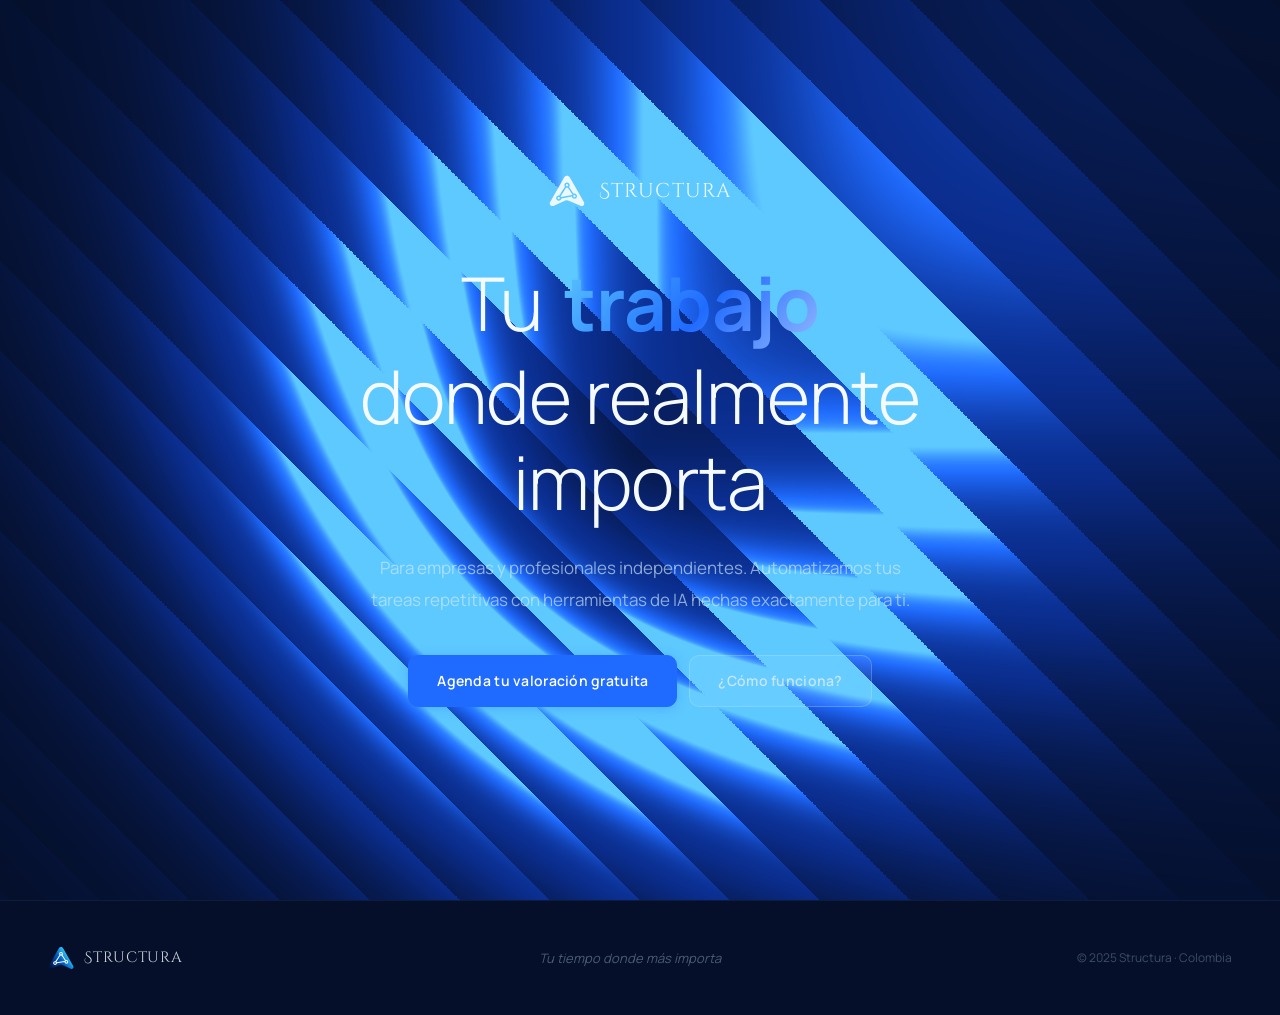
==== commit 158d28c4: "Cinzel Decorative wordmark only — revert headings to Calistoga Cinzel Decorative applies exclusively" ====
--- a/index.html
+++ b/index.html
@@ -39,7 +39,7 @@
       --txt-2:      rgba(5,15,42,0.6);
       --txt-3:      rgba(5,15,42,0.42);
 
-      --disp:     'Cinzel', Georgia, serif;
+      --disp:     'Calistoga', Georgia, serif;
       --disp-orn: 'Cinzel Decorative', Georgia, serif;
       --body:       'Manrope', system-ui, sans-serif;
 
@@ -562,13 +562,6 @@
       gap: 0 !important;
       line-height: 1.15 !important;
     }
-    /* static tagline gets Cinzel for the Roman architectural feel */
-    .h1-static {
-      font-family: var(--disp) !important;
-      font-weight: 400 !important;
-      font-size: 0.82em;
-      letter-spacing: 0.04em;
-    }
     /* "Tu [word]" row — same line */
     .h1-row {
       display: flex;
@@ -612,7 +605,6 @@
     }
     #cycling-prefix {
       display: block;
-      font-family: var(--body);
       font-style: normal;
       font-weight: 300;
       line-height: 1.35;
@@ -623,7 +615,6 @@
     }
     #cycling-word {
       display: block;
-      font-family: var(--body);
       font-style: normal;
       font-weight: 700;
       line-height: 1.35;
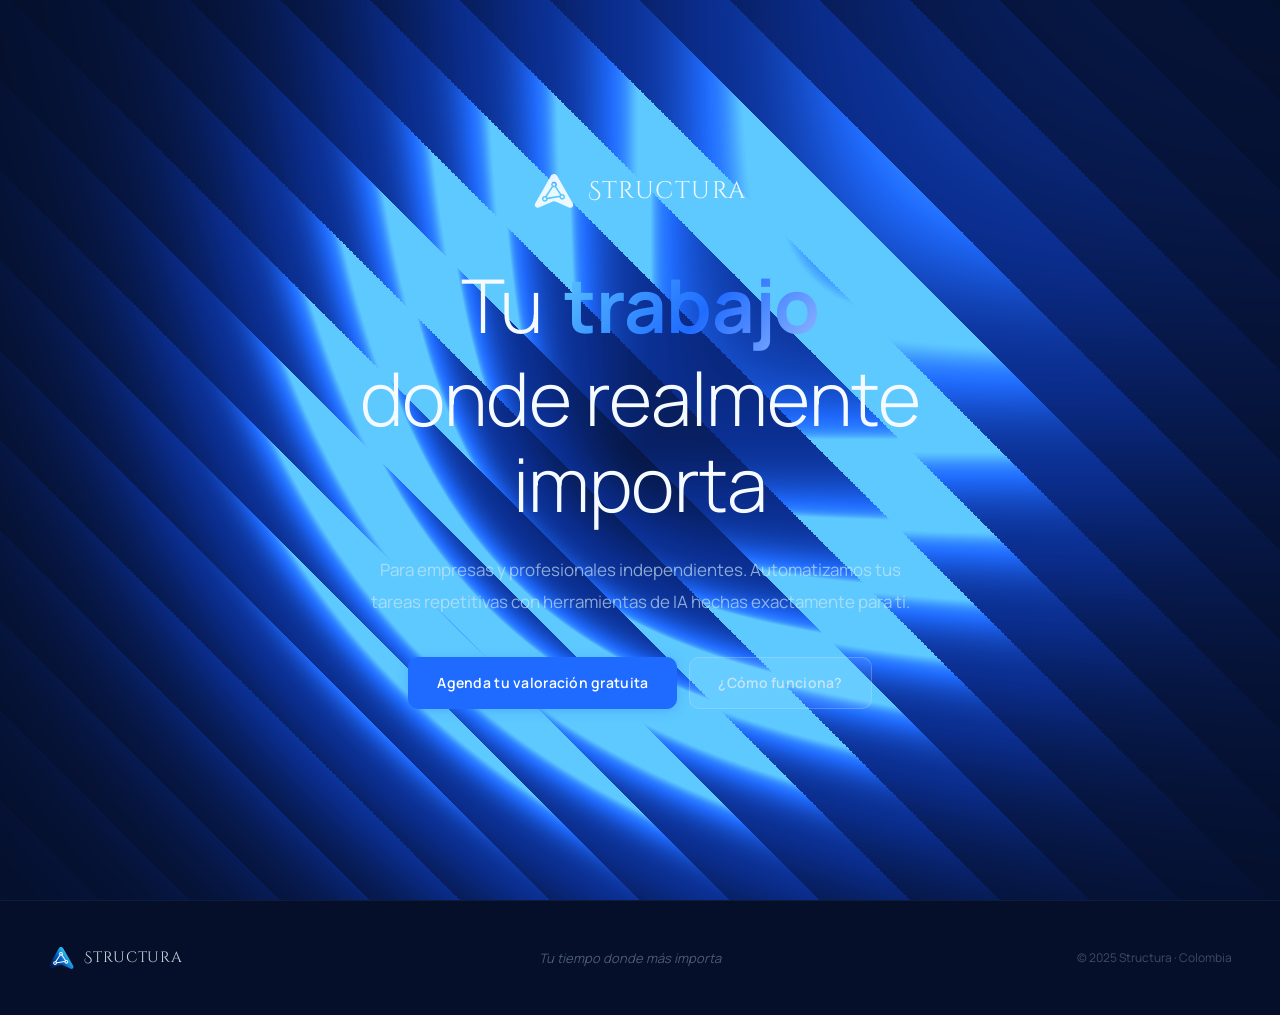
==== commit 5bb206b2: "Fix wordmark vertical alignment and scale up logo badge Add line-height:1 to .hero-logo-name so alig" ====
--- a/index.html
+++ b/index.html
@@ -579,7 +579,8 @@
     }
     .hero-logo-name {
       font-family: var(--disp-orn);
-      font-size: 20px;
+      font-size: 24px;
+      line-height: 1;
       color: rgba(255,255,255,0.9);
       letter-spacing: 0.06em;
     }
@@ -912,7 +913,7 @@
   <div class="hero-inner">
     <div class="hero-text">
       <div class="hero-logo-badge" aria-label="Structura">
-        <svg xmlns="http://www.w3.org/2000/svg" viewBox="0 0 256 256" fill="none" width="36" height="36" aria-hidden="true">
+        <svg xmlns="http://www.w3.org/2000/svg" viewBox="0 0 256 256" fill="none" width="40" height="40" aria-hidden="true">
           <path fill-rule="evenodd"
             d="m248.7 207.9-100-175.5c-5.28-9.25-13.09-12.81-20.74-12.81h-.05c-10.17 0-17.98 6.14-21.23 13.57l-99.27 174.6c-7.08 12.42 2.67 27.62 18.07 27.27 3.57-.09 6.59-1.09 9.82-2.65l80.98-36.3c8.92-4.04 18.74-2.33 24.62.73l82.9 36.57c13.37 6.37 31.38-5.45 26.18-22.49-.3-1.03-.72-2.03-1.27-2.98z M181.8 146.6c-2.79 0-4.8.4-7.08 1.24l-32.09-48.75c3.54-4 4.7-8.18 4.4-12.45-.77-10.04-8.68-18.58-18.92-18.58h-.14c-11.11 0-18.34 9.29-18.34 19.13 0 5 1.52 8.2 3.9 11.1l-40.81 61.33c-1.12-.15-2.28-.25-3.45-.25-10.77 0-18.48 8.64-18.48 18.77 0 10.35 8.22 18.33 18.19 18.33h.29c9.78 0 17.63-7.18 19.21-15.87l74.14-12.94c1.17 9.54 9.48 16.11 18.4 16.11h.24c10.87 0 18.79-9.08 17.37-19.96-1.12-8.54-7.87-17.21-16.83-17.21zm-53.74-68.7c6.27 0 8.09 5.62 8.09 9.14 0 5.51-4.79 7.92-7.89 7.92-5.23 0-8.52-4.15-8.52-7.82 0-4.37 2.91-9.24 8.32-9.24zm-59.03 108.6c-6.03-.35-8.31-4.92-8.31-8.04 0-5.16 4.23-8.32 8.21-8.32h.24c5.68 0 8.2 4.87 8.2 8.22 0 5.53-4.14 8.34-8.34 8.14zm95.2-29.75-77.58 13.39c-1.02-2.31-2.13-3.87-3.95-5.27l38.47-60.78c2.48.8 4.15 1 6.62 1 2.33 0 3.75-.4 5.88-1l33.06 49.25c-1.07 1.3-1.65 1.9-2.5 3.41zm16.98 16.8c-6.02 0-9.16-4.67-9.16-7.58 0-5.12 3.8-9.37 9.21-9.37 6.07 0 8.14 5.36 8.14 8.87 0 4.92-4.14 8.08-8.19 8.08z"
             fill="rgba(255,255,255,0.88)"/>
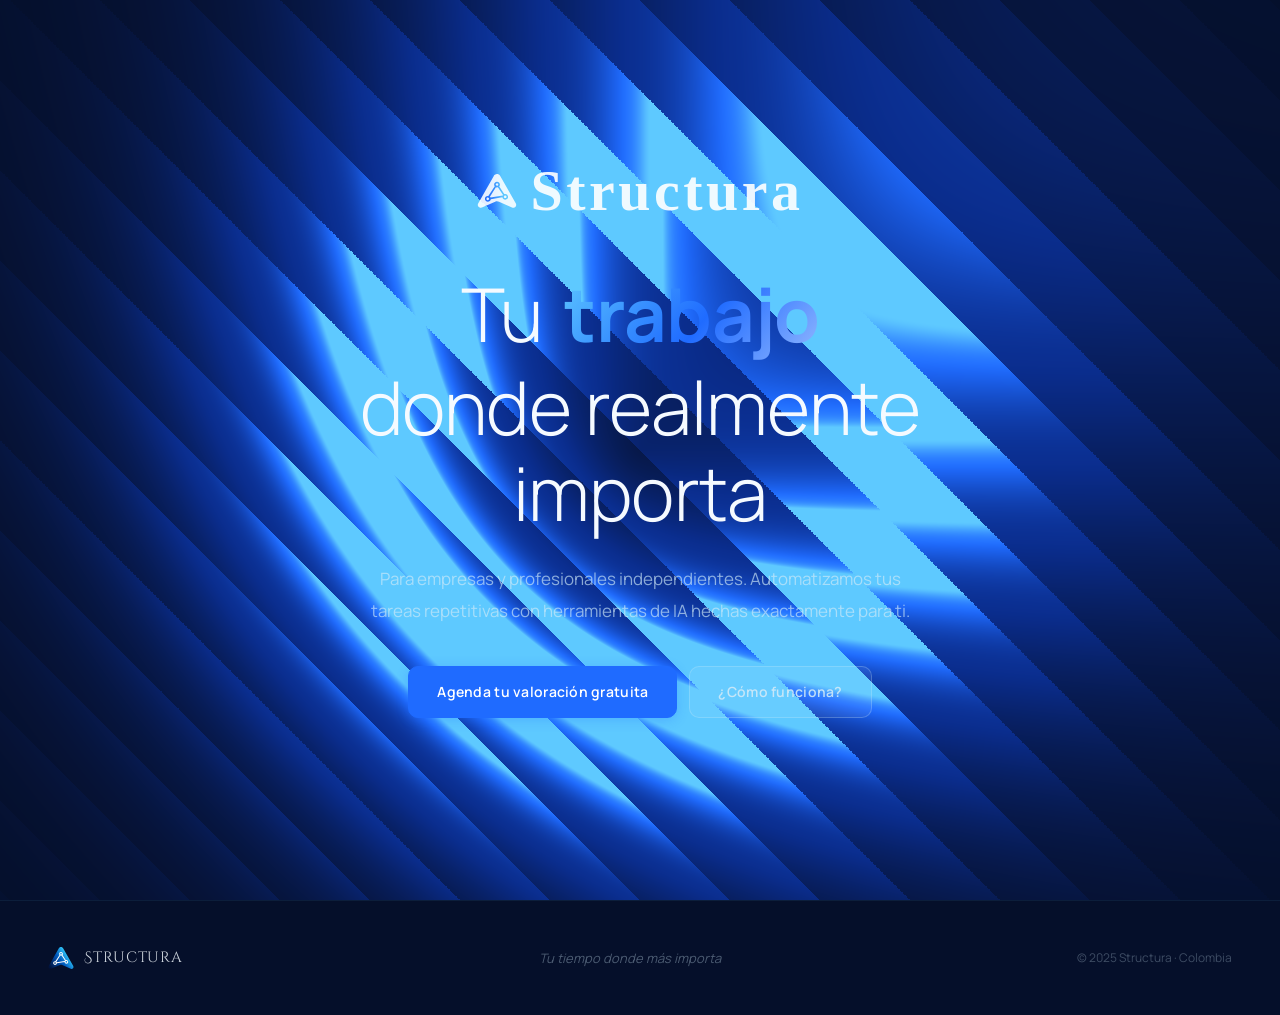
==== commit db5b580a: "Scale STRUCTURA wordmark to match logo cap height — 58px bold Cinzel Decorative cap height ~68% of e" ====
--- a/index.html
+++ b/index.html
@@ -579,7 +579,8 @@
     }
     .hero-logo-name {
       font-family: var(--disp-orn);
-      font-size: 24px;
+      font-size: 58px;
+      font-weight: 700;
       line-height: 1;
       color: rgba(255,255,255,0.9);
       letter-spacing: 0.06em;
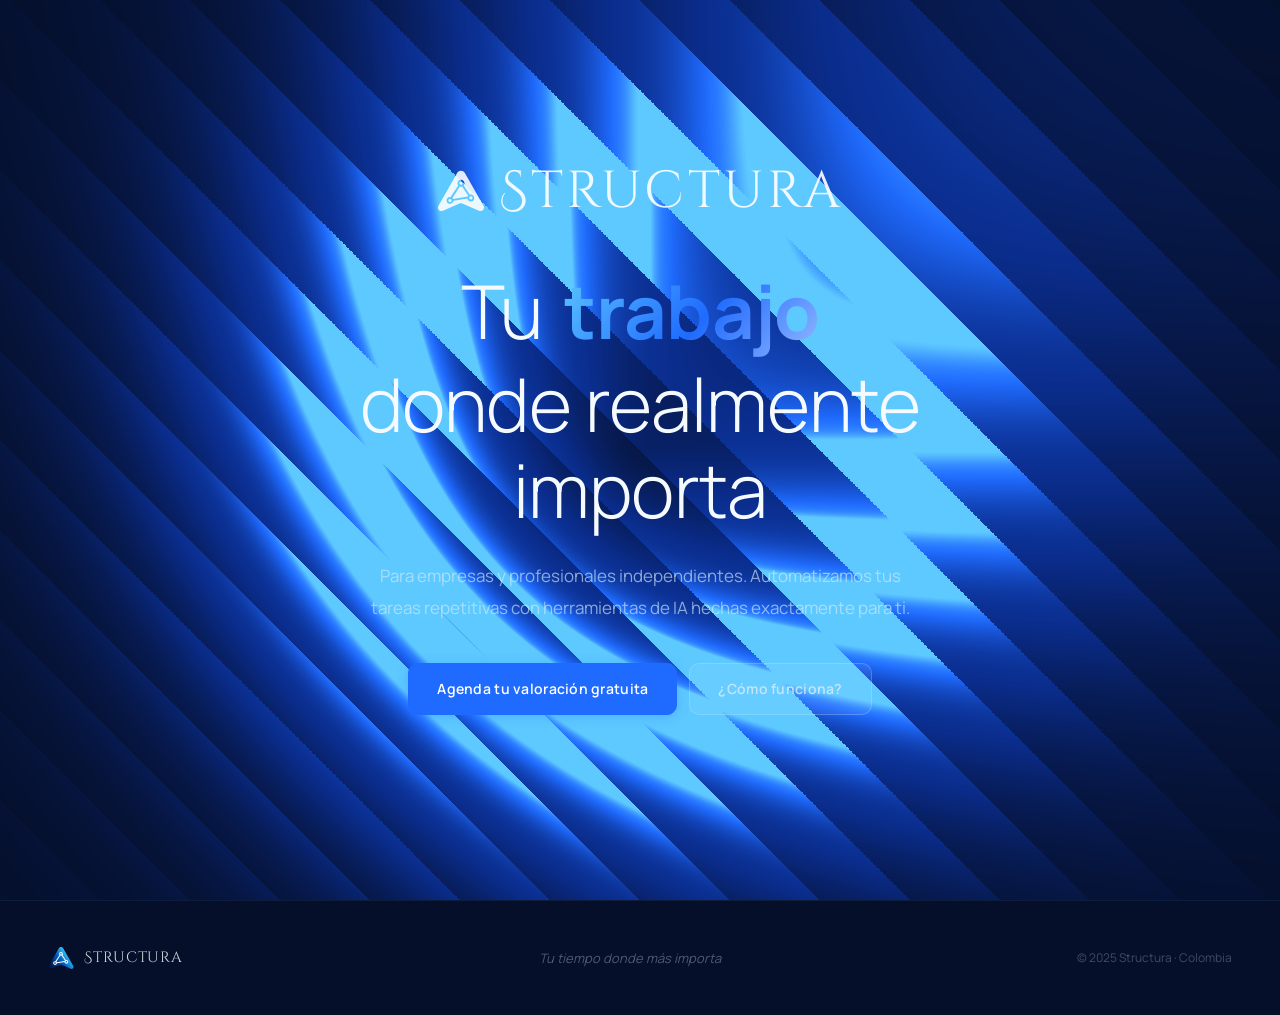
==== commit ba460b8f: "Tune wordmark: 52px regular weight, logo 48px Font size 58→52px, weight 700→400 (only lighter option" ====
--- a/index.html
+++ b/index.html
@@ -579,8 +579,8 @@
     }
     .hero-logo-name {
       font-family: var(--disp-orn);
-      font-size: 58px;
-      font-weight: 700;
+      font-size: 52px;
+      font-weight: 400;
       line-height: 1;
       color: rgba(255,255,255,0.9);
       letter-spacing: 0.06em;
@@ -914,7 +914,7 @@
   <div class="hero-inner">
     <div class="hero-text">
       <div class="hero-logo-badge" aria-label="Structura">
-        <svg xmlns="http://www.w3.org/2000/svg" viewBox="0 0 256 256" fill="none" width="40" height="40" aria-hidden="true">
+        <svg xmlns="http://www.w3.org/2000/svg" viewBox="0 0 256 256" fill="none" width="48" height="48" aria-hidden="true">
           <path fill-rule="evenodd"
             d="m248.7 207.9-100-175.5c-5.28-9.25-13.09-12.81-20.74-12.81h-.05c-10.17 0-17.98 6.14-21.23 13.57l-99.27 174.6c-7.08 12.42 2.67 27.62 18.07 27.27 3.57-.09 6.59-1.09 9.82-2.65l80.98-36.3c8.92-4.04 18.74-2.33 24.62.73l82.9 36.57c13.37 6.37 31.38-5.45 26.18-22.49-.3-1.03-.72-2.03-1.27-2.98z M181.8 146.6c-2.79 0-4.8.4-7.08 1.24l-32.09-48.75c3.54-4 4.7-8.18 4.4-12.45-.77-10.04-8.68-18.58-18.92-18.58h-.14c-11.11 0-18.34 9.29-18.34 19.13 0 5 1.52 8.2 3.9 11.1l-40.81 61.33c-1.12-.15-2.28-.25-3.45-.25-10.77 0-18.48 8.64-18.48 18.77 0 10.35 8.22 18.33 18.19 18.33h.29c9.78 0 17.63-7.18 19.21-15.87l74.14-12.94c1.17 9.54 9.48 16.11 18.4 16.11h.24c10.87 0 18.79-9.08 17.37-19.96-1.12-8.54-7.87-17.21-16.83-17.21zm-53.74-68.7c6.27 0 8.09 5.62 8.09 9.14 0 5.51-4.79 7.92-7.89 7.92-5.23 0-8.52-4.15-8.52-7.82 0-4.37 2.91-9.24 8.32-9.24zm-59.03 108.6c-6.03-.35-8.31-4.92-8.31-8.04 0-5.16 4.23-8.32 8.21-8.32h.24c5.68 0 8.2 4.87 8.2 8.22 0 5.53-4.14 8.34-8.34 8.14zm95.2-29.75-77.58 13.39c-1.02-2.31-2.13-3.87-3.95-5.27l38.47-60.78c2.48.8 4.15 1 6.62 1 2.33 0 3.75-.4 5.88-1l33.06 49.25c-1.07 1.3-1.65 1.9-2.5 3.41zm16.98 16.8c-6.02 0-9.16-4.67-9.16-7.58 0-5.12 3.8-9.37 9.21-9.37 6.07 0 8.14 5.36 8.14 8.87 0 4.92-4.14 8.08-8.19 8.08z"
             fill="rgba(255,255,255,0.88)"/>
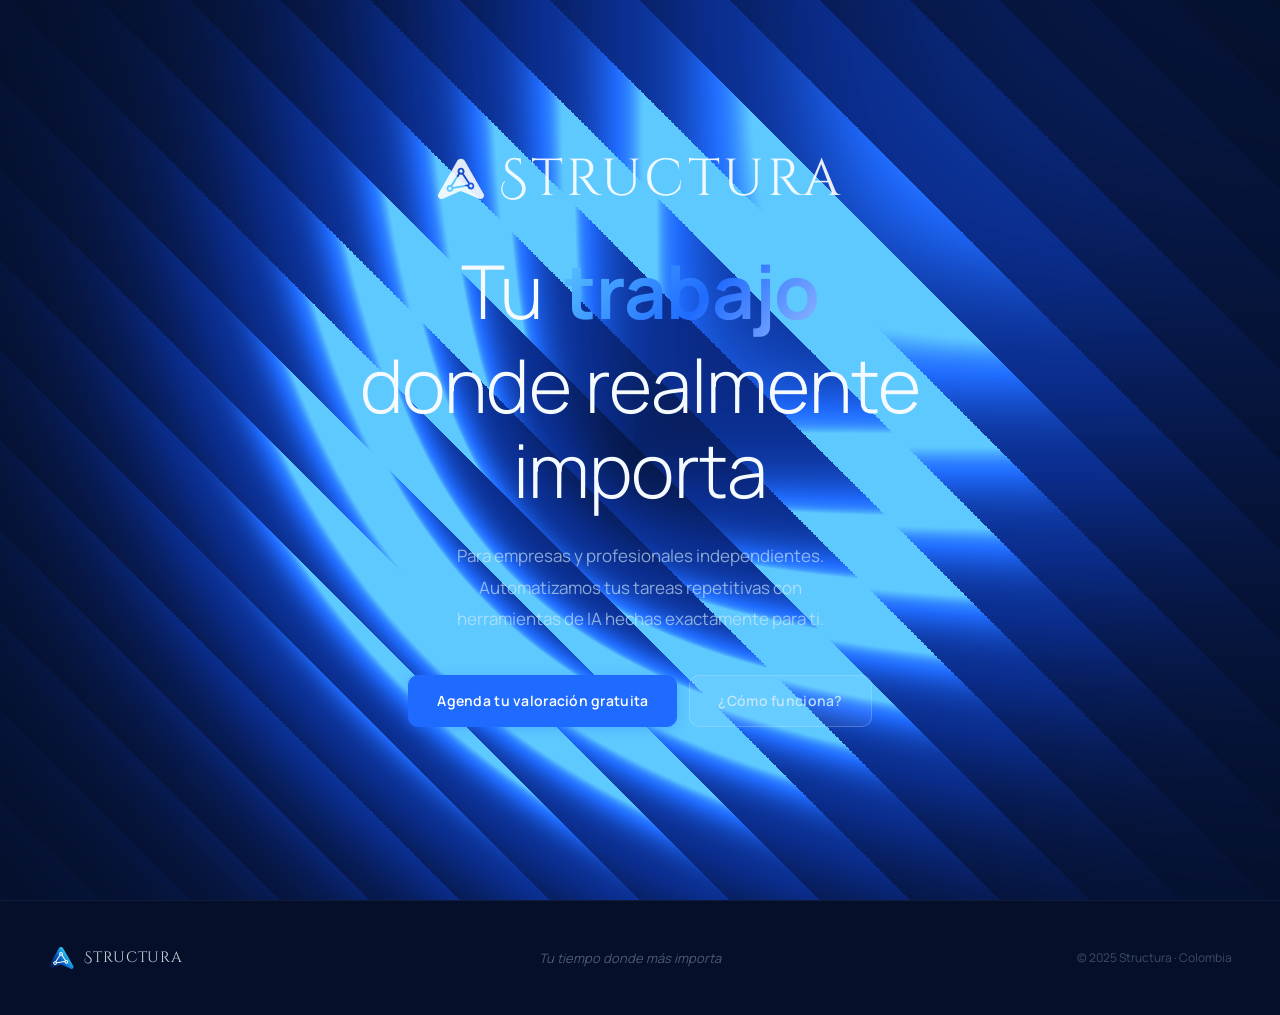
==== commit bc150922: "Taste audit — polish proportions and professional feel index.html: - hero-logo-badge margin-bottom 4" ====
--- a/index.html
+++ b/index.html
@@ -194,7 +194,7 @@
 
     .hero-sub {
       font-size:clamp(15px, 1.5vw, 17px); font-weight:400;
-      color:var(--txt-2); max-width:540px; line-height:1.85; margin:0 auto 40px;
+      color:var(--txt-2); max-width:460px; line-height:1.85; margin:0 auto 40px;
       animation:fadeUp .55s .22s var(--ease-out) both;
     }
     .hero-actions {
@@ -574,7 +574,7 @@
     /* hero logo badge (replaces pill badge) */
     .hero-logo-badge {
       display: inline-flex; align-items: center; gap: 14px;
-      margin-bottom: 44px;
+      margin-bottom: 36px;
       animation: fadeUp .45s .05s var(--ease-out) both;
     }
     .hero-logo-name {
@@ -586,7 +586,7 @@
       letter-spacing: 0.06em;
     }
 
-    .hero-sub     { color: rgba(207,233,247,0.65) !important; }
+    .hero-sub     { color: rgba(207,233,247,0.65) !important; text-wrap: balance !important; }
     .hero-badge   { background:rgba(94,201,255,0.07) !important; border-color:rgba(94,201,255,0.22) !important; color:var(--neon) !important; }
     .badge-dot    { background:var(--neon) !important; }
     .hero-stat    { background:rgba(5,15,42,0.78) !important; backdrop-filter:blur(16px); -webkit-backdrop-filter:blur(16px); border-color:rgba(94,201,255,0.2) !important; box-shadow:none !important; }
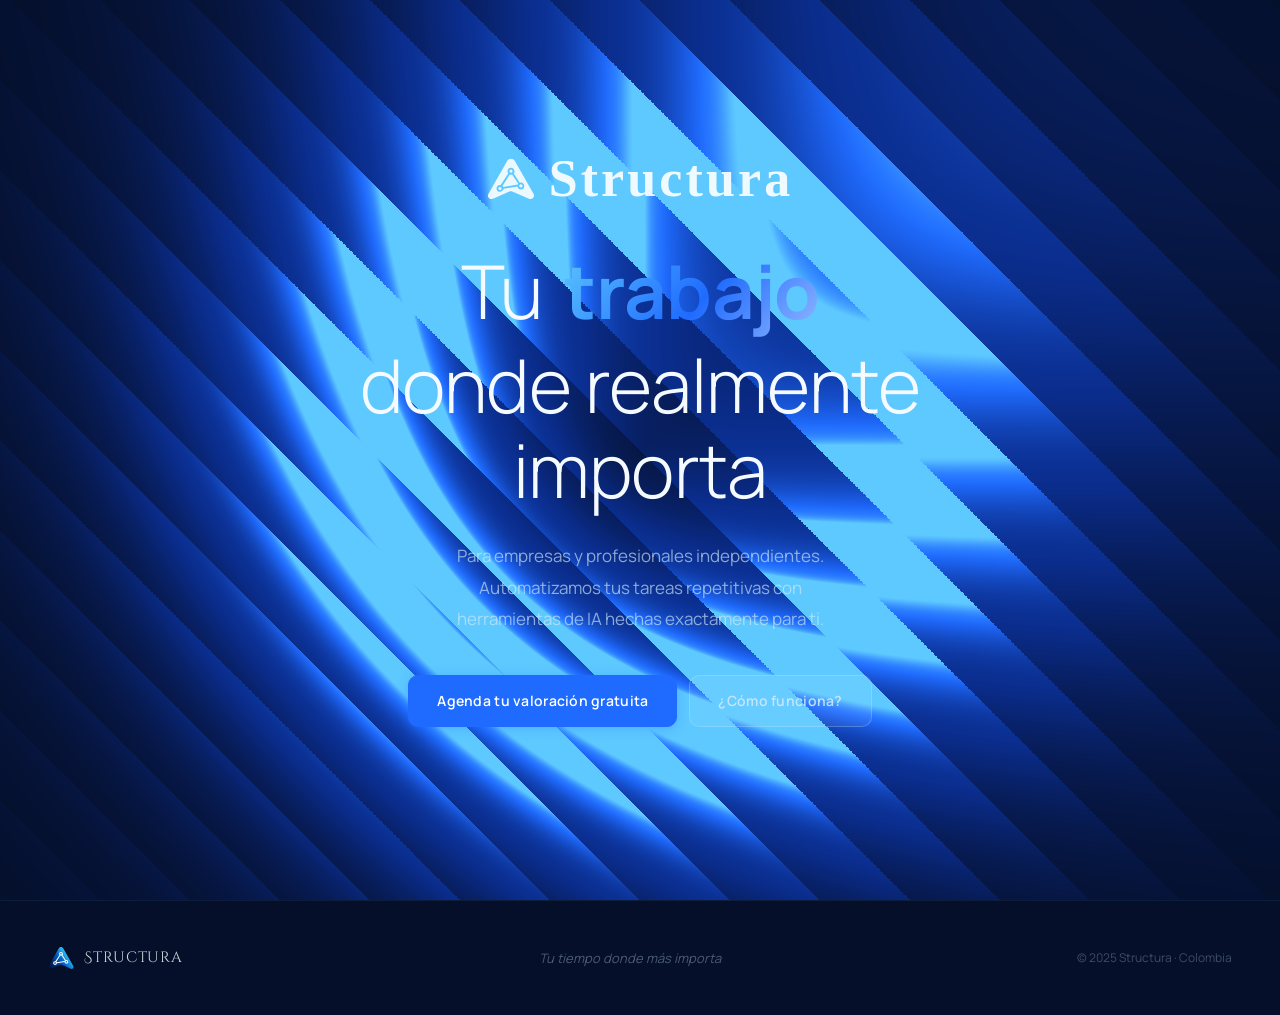
==== commit 2eda802e: "Increase Structura wordmark weight 400→700 to match text visual weight Co-Authored-By: Claude Sonnet" ====
--- a/index.html
+++ b/index.html
@@ -580,7 +580,7 @@
     .hero-logo-name {
       font-family: var(--disp-orn);
       font-size: 52px;
-      font-weight: 400;
+      font-weight: 700;
       line-height: 1;
       color: rgba(255,255,255,0.9);
       letter-spacing: 0.06em;
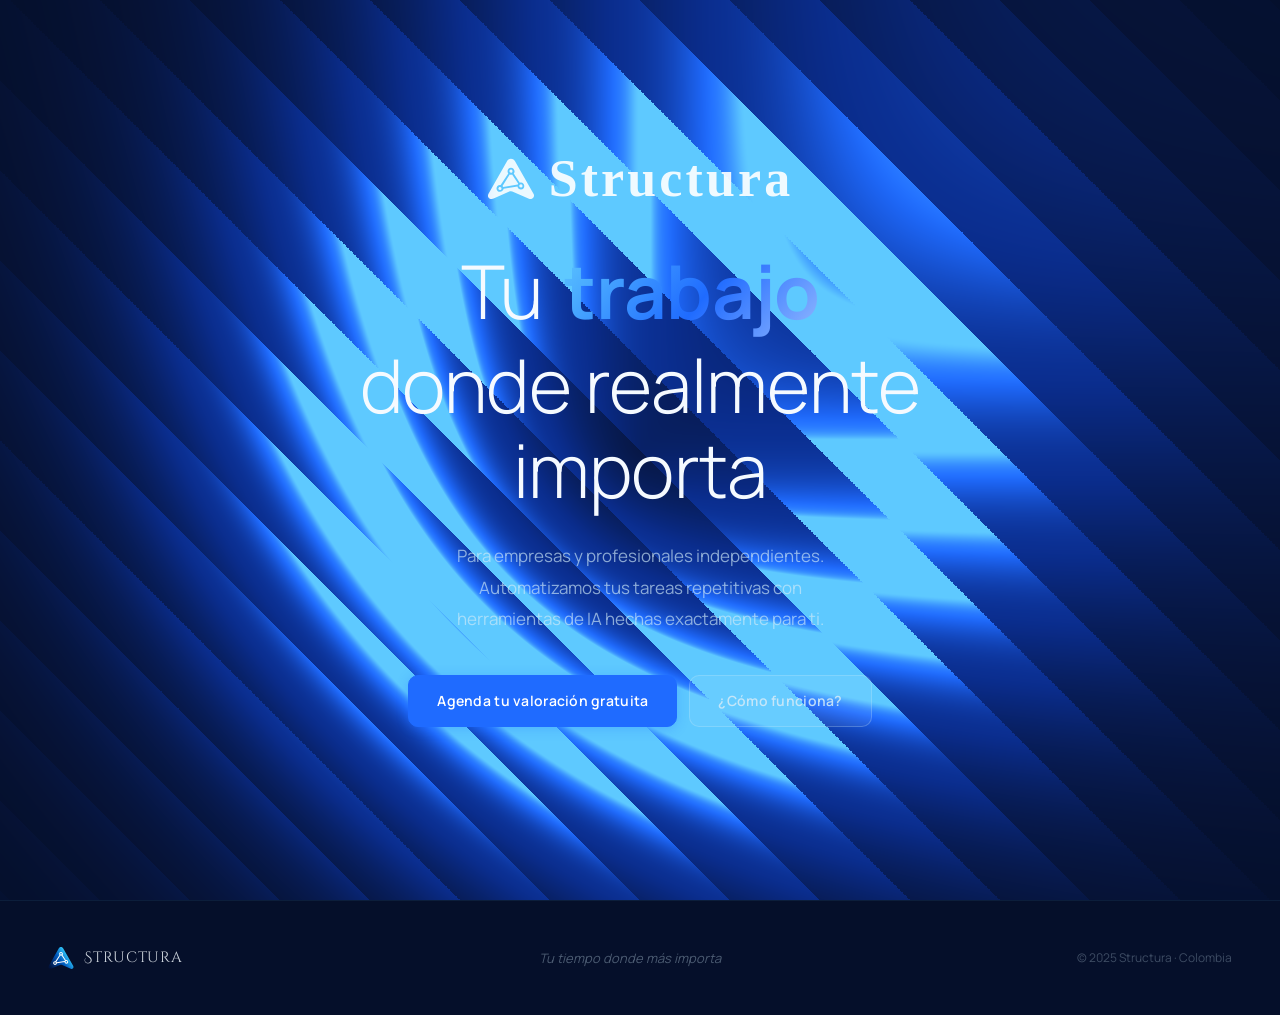
==== commit 100d0d31: "Fix hero wordmark overflow on mobile — scale to 36px on ≤640px Co-Authored-By: Claude Sonnet 4.6 <no" ====
--- a/index.html
+++ b/index.html
@@ -899,6 +899,9 @@
       .hero { padding-top:48px; }
       .section { padding-top:72px; padding-bottom:72px; }
       .cta-band { padding-top:80px; padding-bottom:80px; }
+      .hero-logo-name { font-size: 36px; }
+      .hero-logo-badge { gap: 10px; }
+      .hero-logo-badge svg { width: 34px; height: 34px; }
     }
   </style>
 </head>
